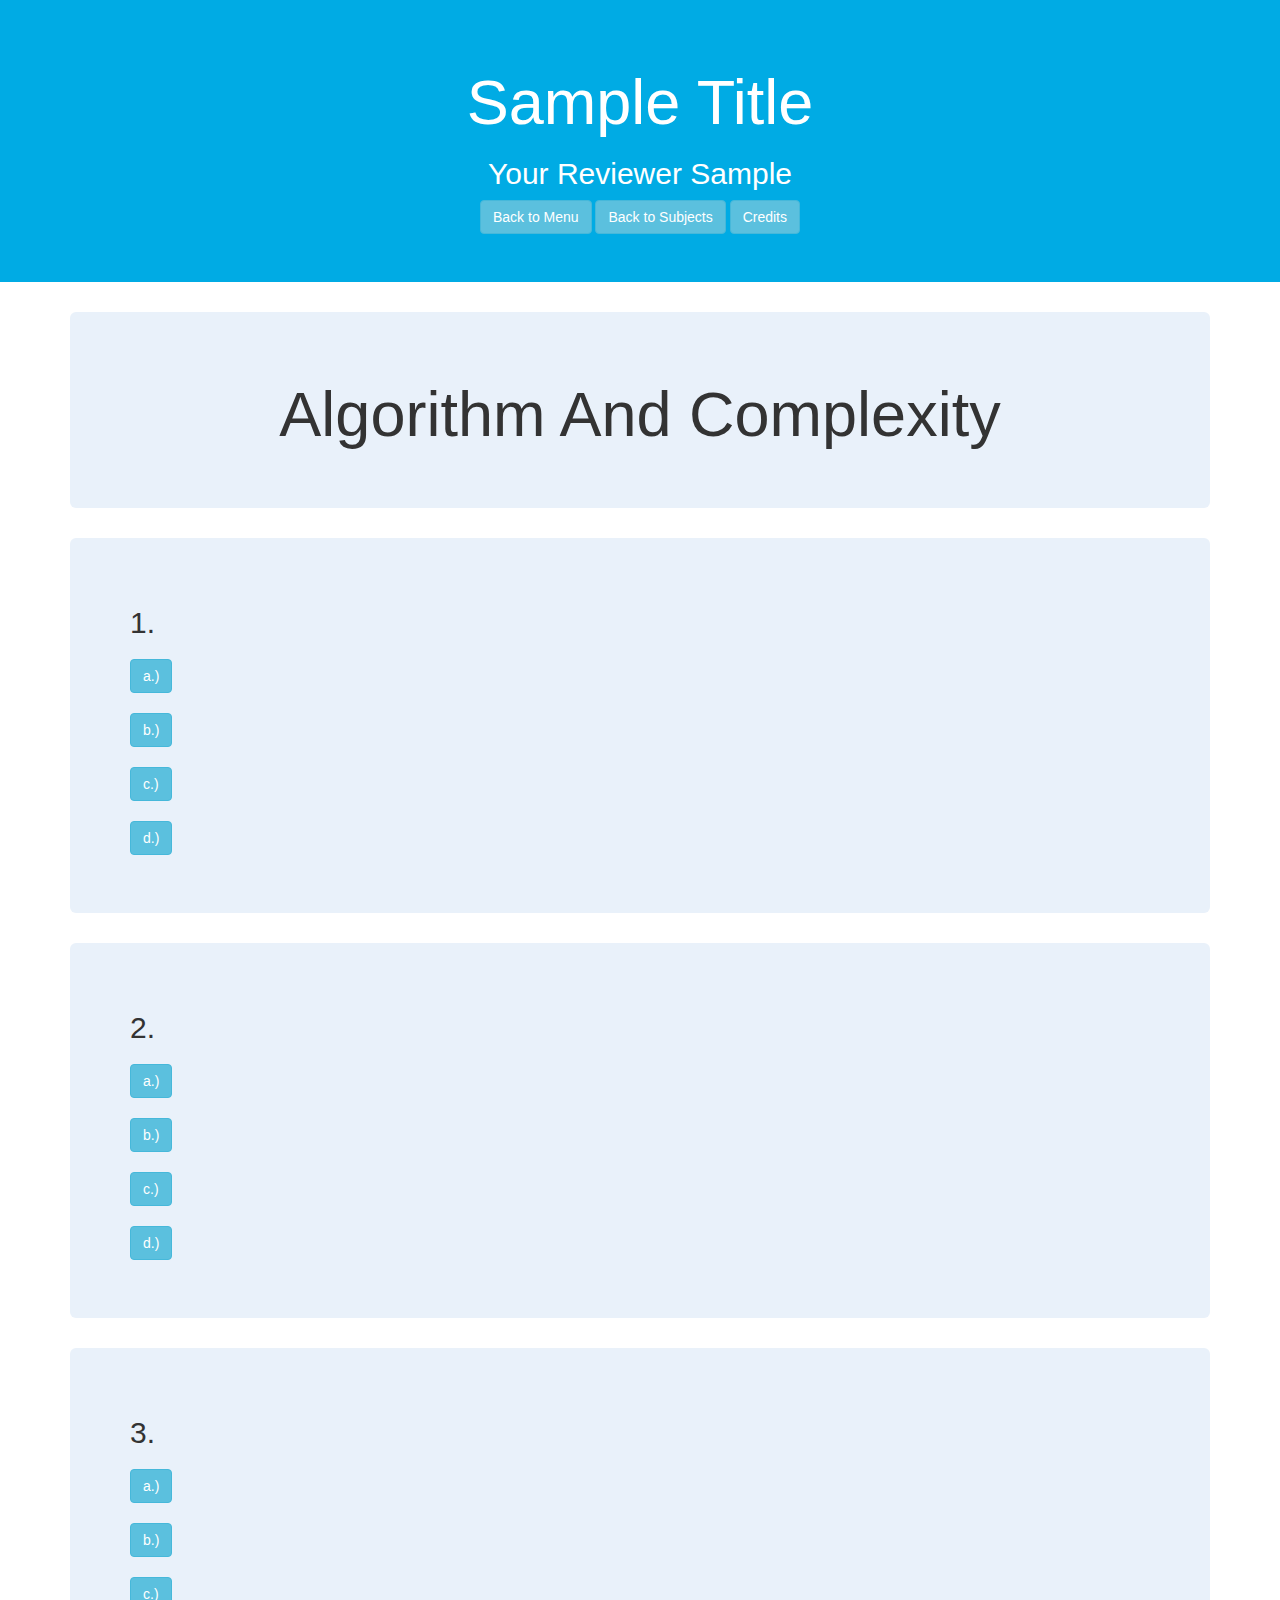
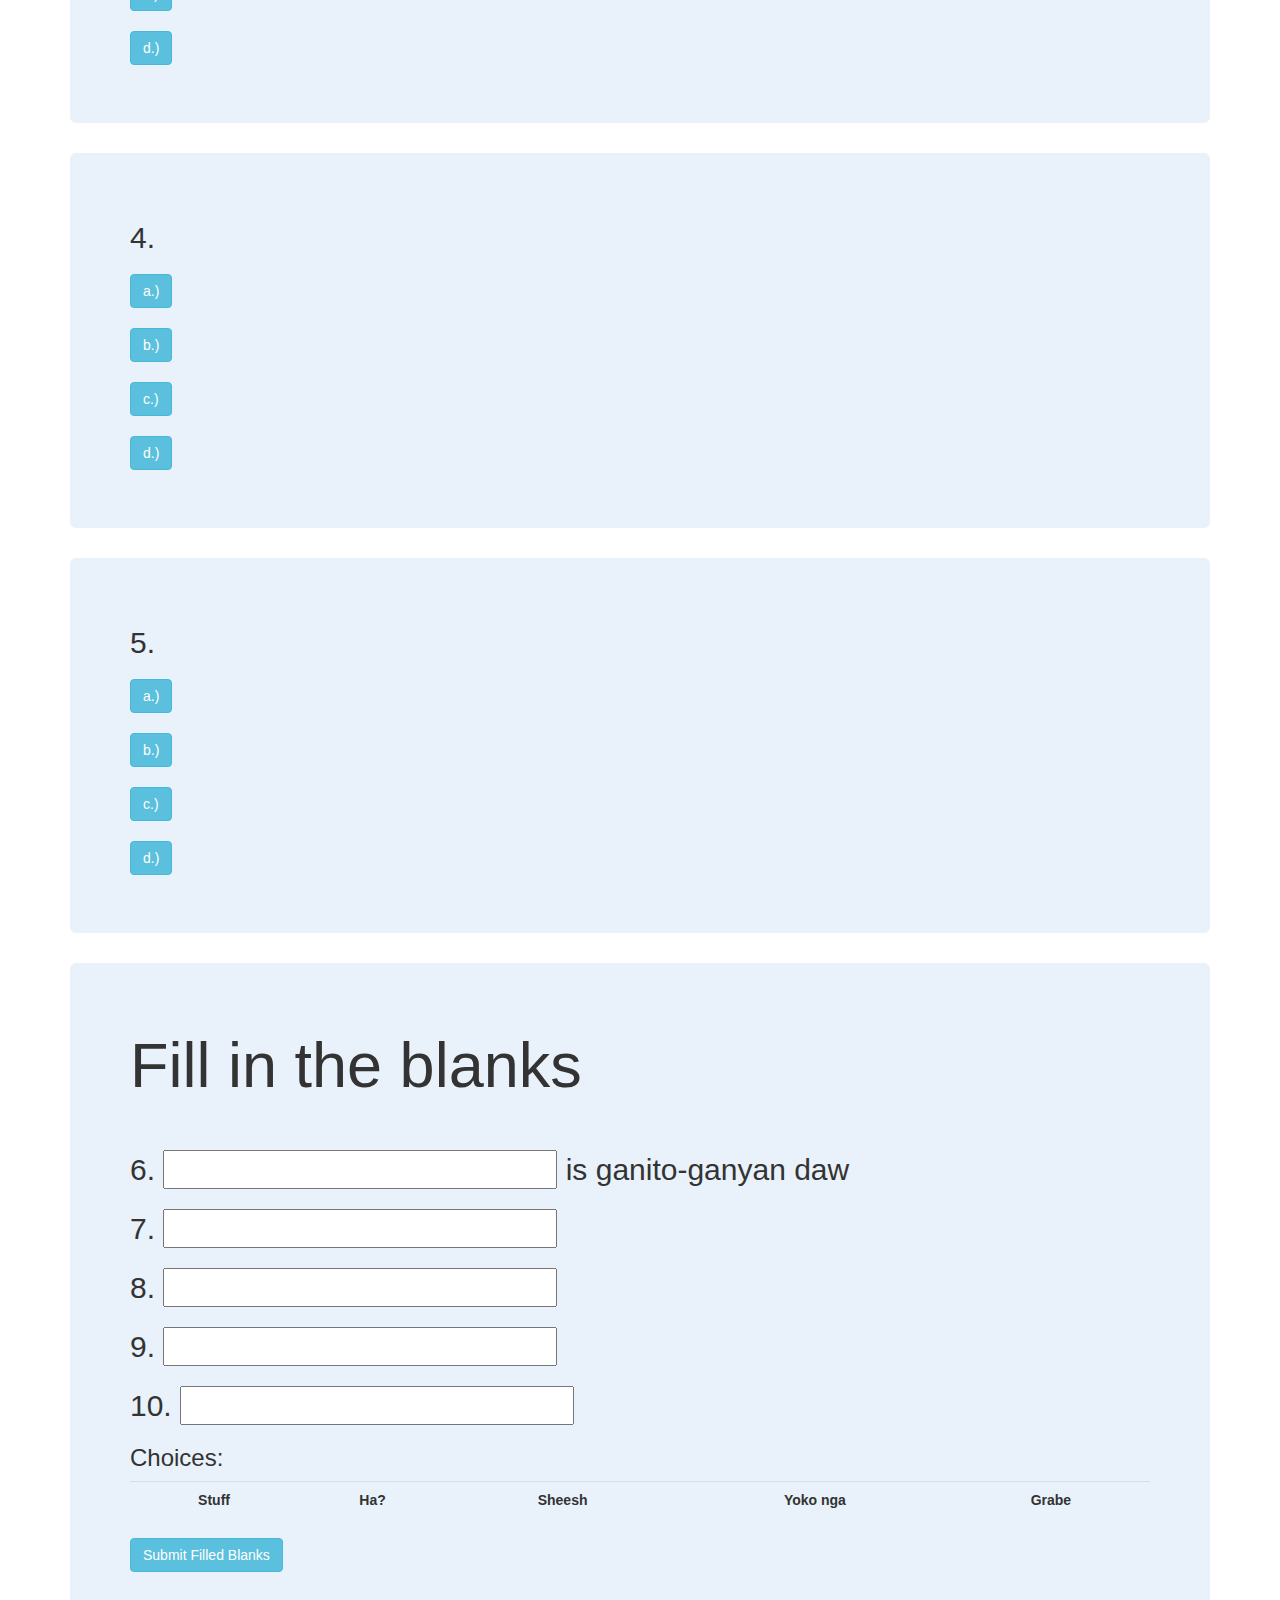
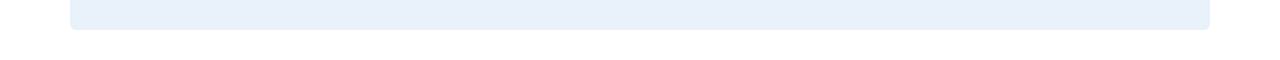
==== AlgorithmAndComplexity.html @ 1eaf3119 "Fill in the blanks system implementation" ====
<!DOCTYPE html>
<html lang="en">
<head>
    <meta charset="UTF-8">
    <meta name="viewport" content="width=device-width, initial-scale=1.0">
    <title>Algorithm and Complexity</title>

    <link rel="stylesheet" href="Extensions/Bootstrap 3.css">
    <script src="Extensions/Bootstrap 3.js"></script>

    <link rel="stylesheet" href="Custom.css">
    <script src="AlgorithmAndComplexity.js"></script>
</head>
<body>

<div class="">
    <div class="jumbotron text-center Top3C">
        <h1>Sample Title</h1>
        <h2>Your Reviewer Sample</h2>

        <a href="index.html"><button class="btn btn-info">Back to Menu</button></a>
        <a href="Subject Choices.html"><button class="btn btn-info">Back to Subjects</button></a>
        <a href="Credits.html"><button class="btn btn-info">Credits</button></a>
    </div>
</div>

<div class="container">
    <div class="jumbotron text-center Content3C">
        <h1>Algorithm And Complexity</h1>
    </div>
</div>

<div class="container">
    <div class="jumbotron Content3C">
        <h2>1. </h2>
        <h3><button class="btn btn-info" id="btn-changeGreen1" onclick="Correct1()">a.) </button></h3>
        <h3><button class="btn btn-info" id="btn-changeRed1" onclick="Wrong1()">b.) </button></h3>
        <h3><button class="btn btn-info" id="btn-changeRed01" onclick="Wrong1()">c.) </button></h3>
        <h3><button class="btn btn-info" id="btn-changeRed001" onclick="Wrong1()">d.) </button></h3>
    </div>
</div>

<div class="container">
    <div class="jumbotron Content3C">
        <h2>2. </h2>
        <h3><button class="btn btn-info" id="btn-changeGreen2" onclick="Correct2()">a.) </button></h3>
        <h3><button class="btn btn-info" id="btn-changeRed2" onclick="Wrong2()">b.) </button></h3>
        <h3><button class="btn btn-info" id="btn-changeRed02" onclick="Wrong2()">c.) </button></h3>
        <h3><button class="btn btn-info" id="btn-changeRed002" onclick="Wrong2()">d.) </button></h3>
    </div>
</div>

<div class="container">
    <div class="jumbotron Content3C">
        <h2>3. </h2>
        <h3><button class="btn btn-info" id="btn-changeGreen3" onclick="Correct3()">a.) </button></h3>
        <h3><button class="btn btn-info" id="btn-changeRed3" onclick="Wrong3()">b.) </button></h3>
        <h3><button class="btn btn-info" id="btn-changeRed03" onclick="Wrong3()">c.) </button></h3>
        <h3><button class="btn btn-info" id="btn-changeRed003" onclick="Wrong3()">d.) </button></h3>
    </div>
</div>

<div class="container">
    <div class="jumbotron Content3C">
        <h2>4. </h2>
        <h3><button class="btn btn-info" id="btn-changeGreen4" onclick="Correct4()">a.) </button></h3>
        <h3><button class="btn btn-info" id="btn-changeRed4" onclick="Wrong4()">b.) </button></h3>
        <h3><button class="btn btn-info" id="btn-changeRed04" onclick="Wrong4()">c.) </button></h3>
        <h3><button class="btn btn-info" id="btn-changeRed004" onclick="Wrong4()">d.) </button></h3>
    </div>
</div>

<div class="container">
    <div class="jumbotron Content3C">
        <h2>5. </h2>
        <h3><button class="btn btn-info" id="btn-changeGreen5" onclick="Correct5()">a.) </button></h3>
        <h3><button class="btn btn-info" id="btn-changeRed5" onclick="Wrong5()">b.) </button></h3>
        <h3><button class="btn btn-info" id="btn-changeRed05" onclick="Wrong5()">c.) </button></h3>
        <h3><button class="btn btn-info" id="btn-changeRed005" onclick="Wrong5()">d.) </button></h3>
    </div>
</div>

<div class="container">
    <div class="jumbotron Content3C">
        <h1>Fill in the blanks</h1>

        <br />

        <h2>6. <input type="text" id="No6" /> is ganito-ganyan daw</h2>
        <h2>7. <input type="text" id="No7" /> </h2>
        <h2>8. <input type="text" id="No8" /> </h2>
        <h2>9. <input type="text" id="No9" /> </h2>
        <h2>10. <input type="text" id="No10" /> </h2>

        <h3>Choices:</h3>
        <table class="table">
            <tr>
                <th class="text-center">Stuff</th>
                <th class="text-center">Ha?</th>
                <th class="text-center">Sheesh</th>
                <th class="text-center">Yoko nga</th>
                <th class="text-center">Grabe</th>
            </tr>
        </table>

        <button class="btn btn-info" onclick="FillBlanks()">Submit Filled Blanks</button>

        <h4 id="Verification6"></h4>
        <h4 id="Verification7"></h4>
        <h4 id="Verification8"></h4>
        <h4 id="Verification9"></h4>
        <h4 id="Verification10"></h4>
    </div>
</div>
    
</body>
</html>
---- Custom.css ----
.Top3C {
    background-color: #00ABE4;
    color: white;
}

.Content3C {
    background-color: #E9F1FA;
}

.bigBtns {
    font-size: 65px;
}

.blkBtnTxt {
    color: black;
}

/* QnAs Correct and Wrong Answers */
.Wrong1 {
    color: red;
}

.Correct1 {
    color: Green;
}

.Wrong2 {
    color: red;
}

.Correct2 {
    color: Green;
}

.Wrong3 {
    color: red;
}

.Correct3 {
    color: Green;
}

.Wrong4 {
    color: red;
}

.Correct4 {
    color: Green;
}

.Wrong5 {
    color: red;
}

.Correct5 {
    color: Green;
}

.Wrong6 {
    color: red;
}

.Correct6 {
    color: Green;
}

.Wrong7 {
    color: red;
}

.Correct7 {
    color: Green;
}

.Wrong8 {
    color: red;
}

.Correct8 {
    color: Green;
}

.Wrong9 {
    color: red;
}

.Correct9 {
    color: Green;
}

.Wrong10 {
    color: red;
}

.Correct10 {
    color: Green;
}
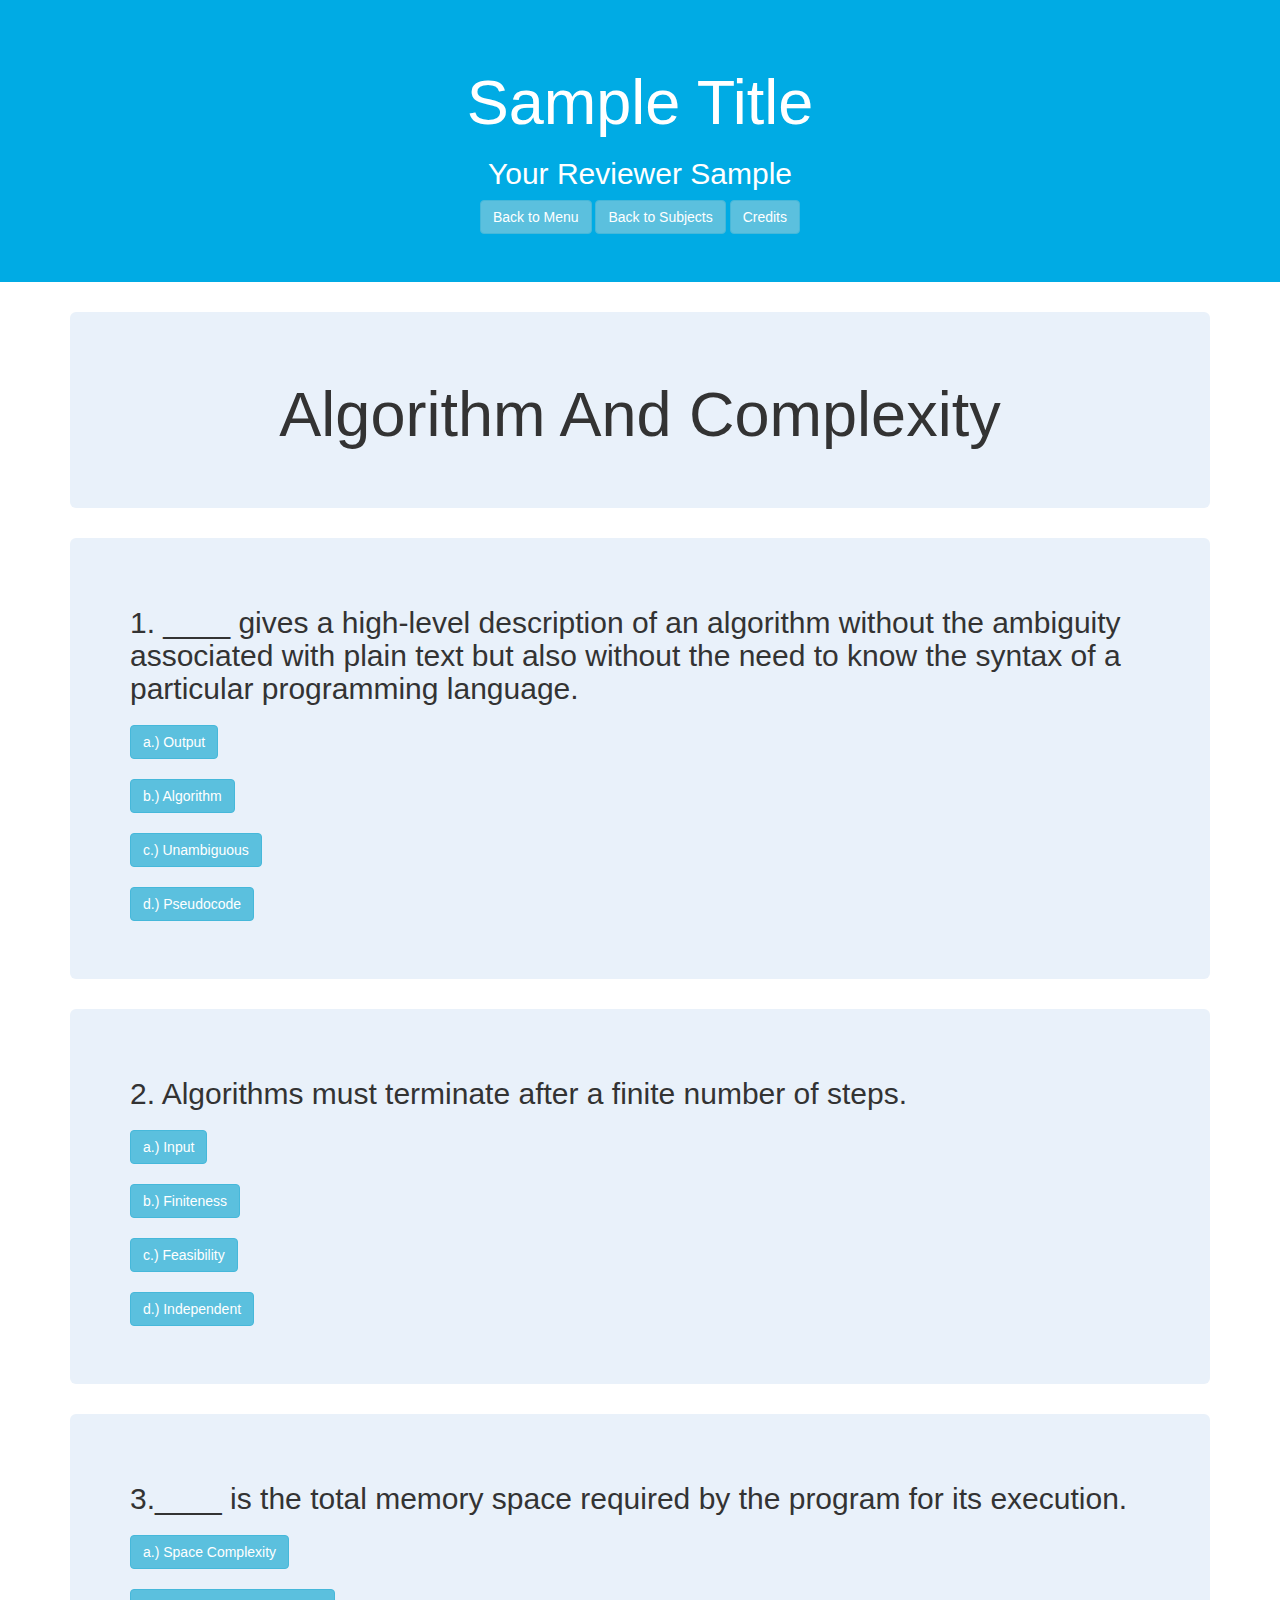
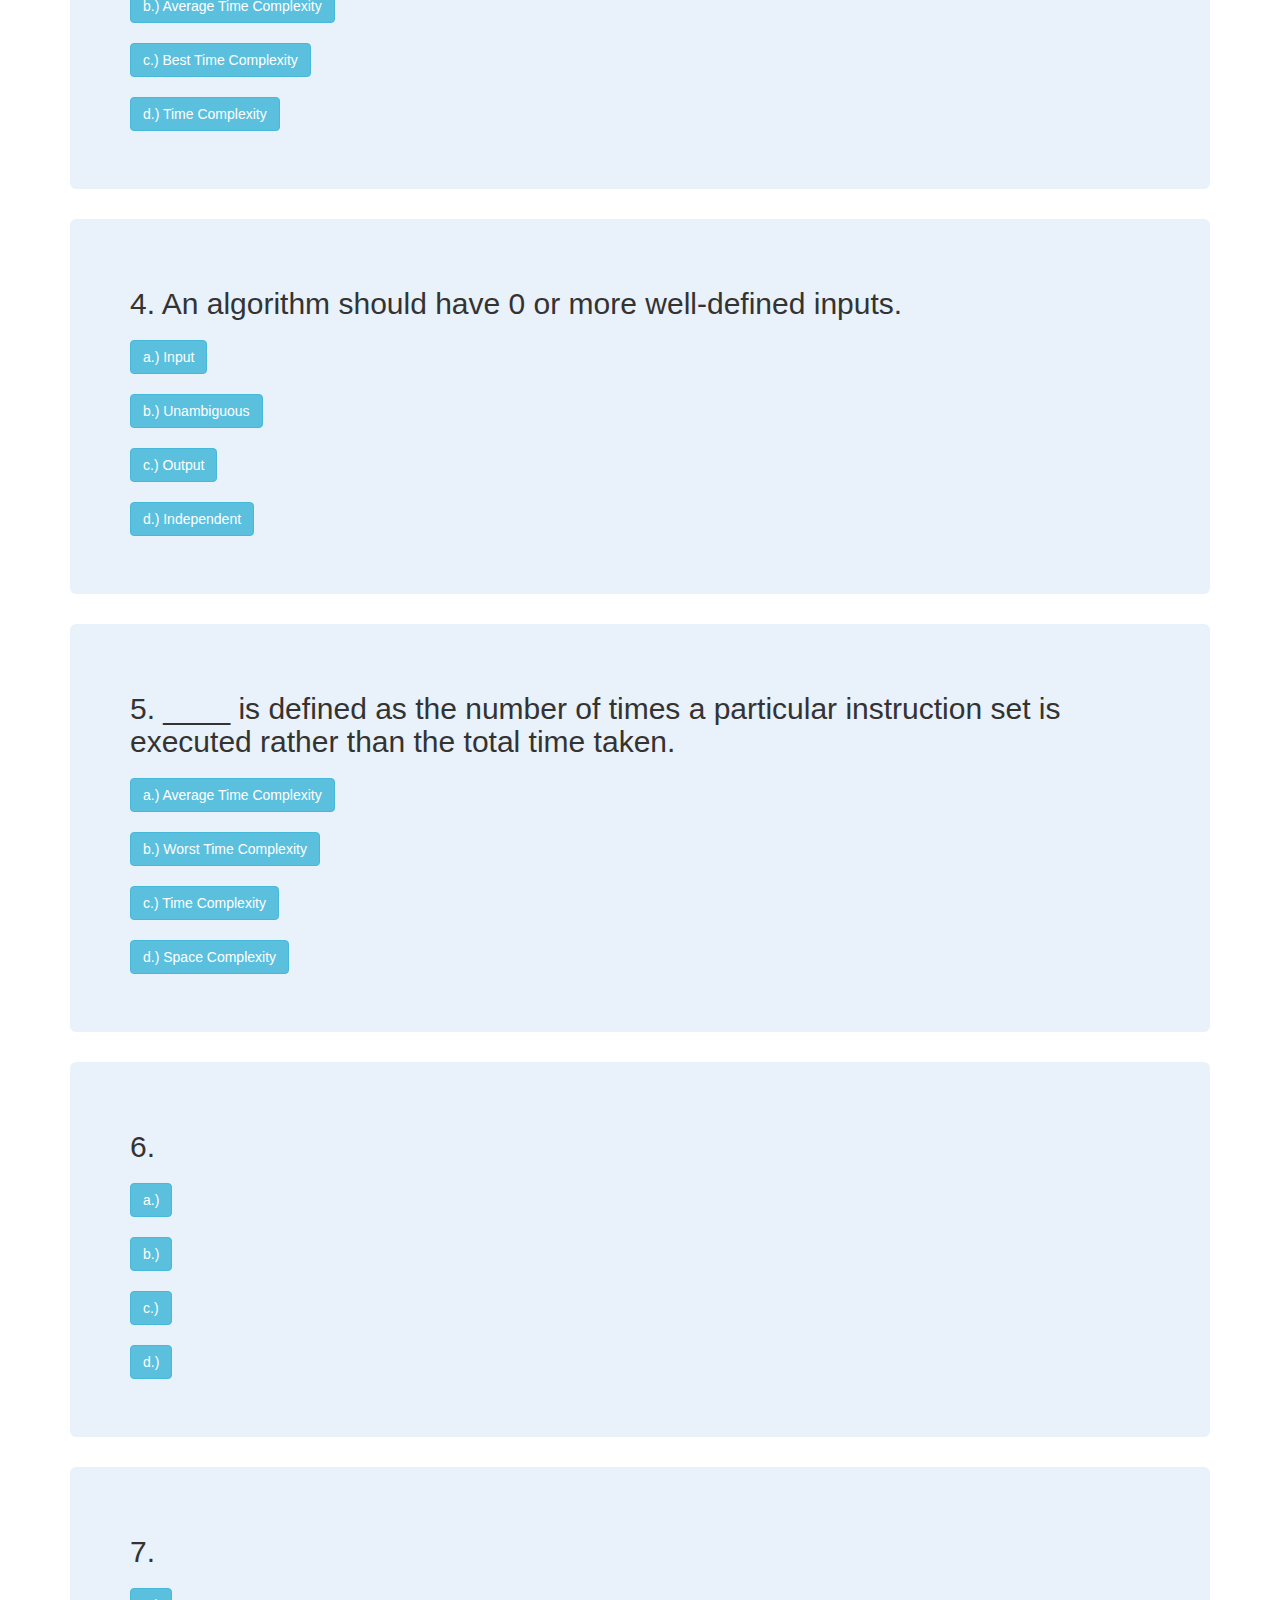
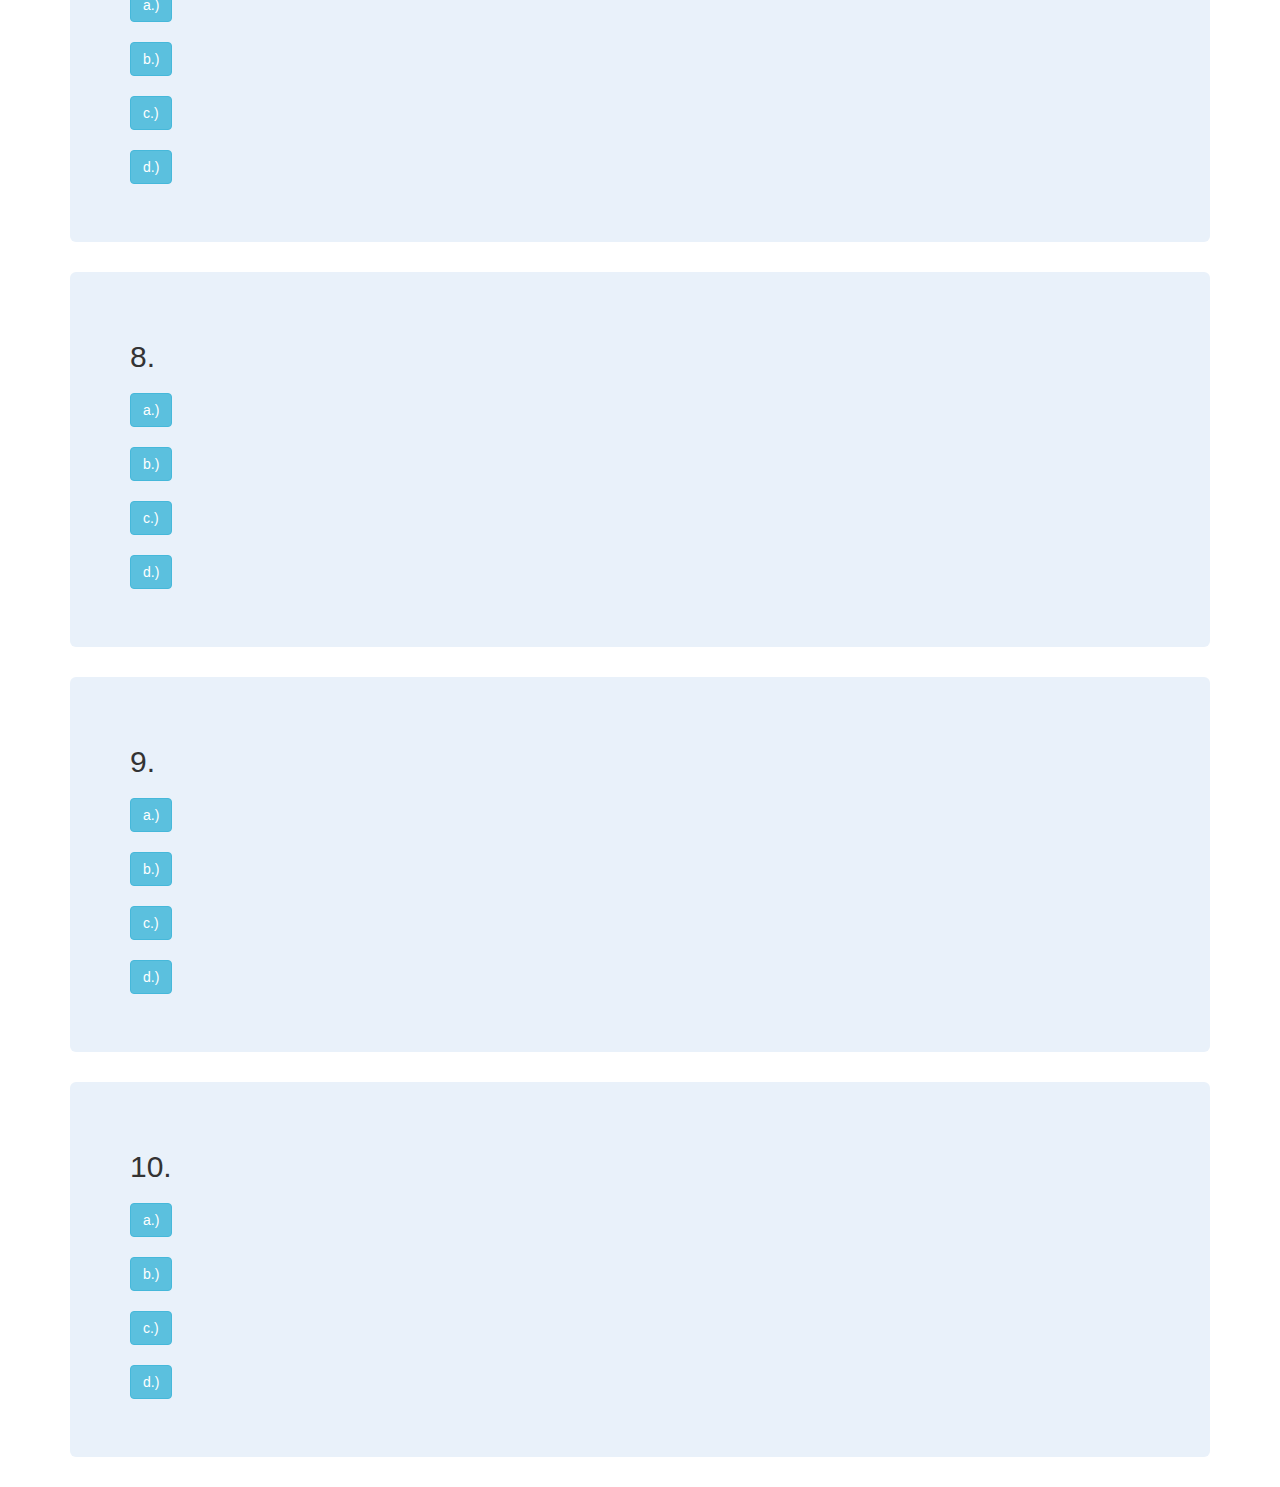
==== commit 9691fc60: "QnAs + Minor Bug Fix" ====
--- a/AlgorithmAndComplexity.html
+++ b/AlgorithmAndComplexity.html
@@ -32,61 +32,112 @@
 
 <div class="container">
     <div class="jumbotron Content3C">
-        <h2>1. </h2>
-        <h3><button class="btn btn-info" id="btn-changeGreen1" onclick="Correct1()">a.) </button></h3>
-        <h3><button class="btn btn-info" id="btn-changeRed1" onclick="Wrong1()">b.) </button></h3>
-        <h3><button class="btn btn-info" id="btn-changeRed01" onclick="Wrong1()">c.) </button></h3>
-        <h3><button class="btn btn-info" id="btn-changeRed001" onclick="Wrong1()">d.) </button></h3>
+        <h2>1. ____ gives a high-level description of an algorithm without the ambiguity associated with plain text but also without the need to know the syntax of a particular programming language.</h2>
+        <h3><button class="btn btn-info" id="btn-changeRed001" onclick="Wrong1()">a.) Output </button></h3>
+        <h3><button class="btn btn-info" id="btn-changeRed1" onclick="Wrong1()">b.) Algorithm </button></h3>
+        <h3><button class="btn btn-info" id="btn-changeRed01" onclick="Wrong1()">c.) Unambiguous </button></h3>
+        <h3><button class="btn btn-info" id="btn-changeGreen1" onclick="Correct1()">d.) Pseudocode </button></h3>
     </div>
 </div>
 
 <div class="container">
     <div class="jumbotron Content3C">
-        <h2>2. </h2>
-        <h3><button class="btn btn-info" id="btn-changeGreen2" onclick="Correct2()">a.) </button></h3>
-        <h3><button class="btn btn-info" id="btn-changeRed2" onclick="Wrong2()">b.) </button></h3>
-        <h3><button class="btn btn-info" id="btn-changeRed02" onclick="Wrong2()">c.) </button></h3>
-        <h3><button class="btn btn-info" id="btn-changeRed002" onclick="Wrong2()">d.) </button></h3>
+        <h2>2. Algorithms must terminate after a finite number of steps.</h2>
+        <h3><button class="btn btn-info" id="btn-changeRed2" onclick="Wrong2()">a.) Input </button></h3>
+        <h3><button class="btn btn-info" id="btn-changeGreen2" onclick="Correct2()">b.) Finiteness </button></h3>
+        <h3><button class="btn btn-info" id="btn-changeRed02" onclick="Wrong2()">c.) Feasibility </button></h3>
+        <h3><button class="btn btn-info" id="btn-changeRed002" onclick="Wrong2()">d.) Independent </button></h3>
     </div>
 </div>
 
 <div class="container">
     <div class="jumbotron Content3C">
-        <h2>3. </h2>
-        <h3><button class="btn btn-info" id="btn-changeGreen3" onclick="Correct3()">a.) </button></h3>
-        <h3><button class="btn btn-info" id="btn-changeRed3" onclick="Wrong3()">b.) </button></h3>
-        <h3><button class="btn btn-info" id="btn-changeRed03" onclick="Wrong3()">c.) </button></h3>
-        <h3><button class="btn btn-info" id="btn-changeRed003" onclick="Wrong3()">d.) </button></h3>
+        <h2>3.____ is the total memory space required by the program for its execution.</h2>
+        <h3><button class="btn btn-info" id="btn-changeGreen3" onclick="Correct3()">a.) Space Complexity </button></h3>
+        <h3><button class="btn btn-info" id="btn-changeRed3" onclick="Wrong3()">b.) Average Time Complexity </button></h3>
+        <h3><button class="btn btn-info" id="btn-changeRed03" onclick="Wrong3()">c.) Best Time Complexity </button></h3>
+        <h3><button class="btn btn-info" id="btn-changeRed003" onclick="Wrong3()">d.) Time Complexity </button></h3>
     </div>
 </div>
 
 <div class="container">
     <div class="jumbotron Content3C">
-        <h2>4. </h2>
-        <h3><button class="btn btn-info" id="btn-changeGreen4" onclick="Correct4()">a.) </button></h3>
-        <h3><button class="btn btn-info" id="btn-changeRed4" onclick="Wrong4()">b.) </button></h3>
-        <h3><button class="btn btn-info" id="btn-changeRed04" onclick="Wrong4()">c.) </button></h3>
-        <h3><button class="btn btn-info" id="btn-changeRed004" onclick="Wrong4()">d.) </button></h3>
+        <h2>4. An algorithm should have 0 or more well-defined inputs.</h2>
+        <h3><button class="btn btn-info" id="btn-changeGreen4" onclick="Correct4()">a.) Input </button></h3>
+        <h3><button class="btn btn-info" id="btn-changeRed4" onclick="Wrong4()">b.) Unambiguous </button></h3>
+        <h3><button class="btn btn-info" id="btn-changeRed04" onclick="Wrong4()">c.) Output </button></h3>
+        <h3><button class="btn btn-info" id="btn-changeRed004" onclick="Wrong4()">d.) Independent </button></h3>
     </div>
 </div>
 
 <div class="container">
     <div class="jumbotron Content3C">
-        <h2>5. </h2>
-        <h3><button class="btn btn-info" id="btn-changeGreen5" onclick="Correct5()">a.) </button></h3>
-        <h3><button class="btn btn-info" id="btn-changeRed5" onclick="Wrong5()">b.) </button></h3>
-        <h3><button class="btn btn-info" id="btn-changeRed05" onclick="Wrong5()">c.) </button></h3>
-        <h3><button class="btn btn-info" id="btn-changeRed005" onclick="Wrong5()">d.) </button></h3>
+        <h2>5. ____ is defined as the number of times a particular instruction set is executed rather than the total time taken.</h2>
+        <h3><button class="btn btn-info" id="btn-changeRed05" onclick="Wrong5()">a.) Average Time Complexity </button></h3>
+        <h3><button class="btn btn-info" id="btn-changeRed5" onclick="Wrong5()">b.) Worst Time Complexity </button></h3>
+        <h3><button class="btn btn-info" id="btn-changeGreen5" onclick="Correct5()">c.) Time Complexity </button></h3>
+        <h3><button class="btn btn-info" id="btn-changeRed005" onclick="Wrong5()">d.) Space Complexity </button></h3>
     </div>
 </div>
 
+<div class="container">
+    <div class="jumbotron Content3C">
+        <h2>6. </h2>
+        <h3><button class="btn btn-info" id="btn-changeGreen6" onclick="Correct6()">a.) </button></h3>
+        <h3><button class="btn btn-info" id="btn-changeRed6" onclick="Wrong6()">b.) </button></h3>
+        <h3><button class="btn btn-info" id="btn-changeRed06" onclick="Wrong6()">c.) </button></h3>
+        <h3><button class="btn btn-info" id="btn-changeRed006" onclick="Wrong6()">d.) </button></h3>
+    </div>
+</div>
+
+<div class="container">
+    <div class="jumbotron Content3C">
+        <h2>7. </h2>
+        <h3><button class="btn btn-info" id="btn-changeGreen7" onclick="Correct7()">a.) </button></h3>
+        <h3><button class="btn btn-info" id="btn-changeRed7" onclick="Wrong7()">b.) </button></h3>
+        <h3><button class="btn btn-info" id="btn-changeRed07" onclick="Wrong7()">c.) </button></h3>
+        <h3><button class="btn btn-info" id="btn-changeRed007" onclick="Wrong7()">d.) </button></h3>
+    </div>
+</div>
+
+<div class="container">
+    <div class="jumbotron Content3C">
+        <h2>8. </h2>
+        <h3><button class="btn btn-info" id="btn-changeGreen8" onclick="Correct8()">a.) </button></h3>
+        <h3><button class="btn btn-info" id="btn-changeRed8" onclick="Wrong8()">b.) </button></h3>
+        <h3><button class="btn btn-info" id="btn-changeRed08" onclick="Wrong8()">c.) </button></h3>
+        <h3><button class="btn btn-info" id="btn-changeRed008" onclick="Wrong8()">d.) </button></h3>
+    </div>
+</div>
+
+<div class="container">
+    <div class="jumbotron Content3C">
+        <h2>9. </h2>
+        <h3><button class="btn btn-info" id="btn-changeGreen9" onclick="Correct9()">a.) </button></h3>
+        <h3><button class="btn btn-info" id="btn-changeRed9" onclick="Wrong9()">b.) </button></h3>
+        <h3><button class="btn btn-info" id="btn-changeRed09" onclick="Wrong9()">c.) </button></h3>
+        <h3><button class="btn btn-info" id="btn-changeRed009" onclick="Wrong9()">d.) </button></h3>
+    </div>
+</div>
+
+<div class="container">
+    <div class="jumbotron Content3C">
+        <h2>10. </h2>
+        <h3><button class="btn btn-info" id="btn-changeGreen10" onclick="Correct10()">a.) </button></h3>
+        <h3><button class="btn btn-info" id="btn-changeRed10" onclick="Wrong10()">b.) </button></h3>
+        <h3><button class="btn btn-info" id="btn-changeRed010" onclick="Wrong10()">c.) </button></h3>
+        <h3><button class="btn btn-info" id="btn-changeRed0010" onclick="Wrong10()">d.) </button></h3>
+    </div>
+</div>
+
+<!-- Wala 'to, wag niyo na lang pansinin
 <div class="container">
     <div class="jumbotron Content3C">
         <h1>Fill in the blanks</h1>
 
         <br />
 
-        <h2>6. <input type="text" id="No6" /> is ganito-ganyan daw</h2>
+        <h2>6. <input type="text" id="No6" /> </h2>
         <h2>7. <input type="text" id="No7" /> </h2>
         <h2>8. <input type="text" id="No8" /> </h2>
         <h2>9. <input type="text" id="No9" /> </h2>
@@ -95,11 +146,11 @@
         <h3>Choices:</h3>
         <table class="table">
             <tr>
-                <th class="text-center">Stuff</th>
-                <th class="text-center">Ha?</th>
-                <th class="text-center">Sheesh</th>
-                <th class="text-center">Yoko nga</th>
-                <th class="text-center">Grabe</th>
+                <th class="text-center"></th>
+                <th class="text-center"></th>
+                <th class="text-center"></th>
+                <th class="text-center"></th>
+                <th class="text-center"></th>
             </tr>
         </table>
 
@@ -112,6 +163,7 @@
         <h4 id="Verification10"></h4>
     </div>
 </div>
+-->
     
 </body>
 </html>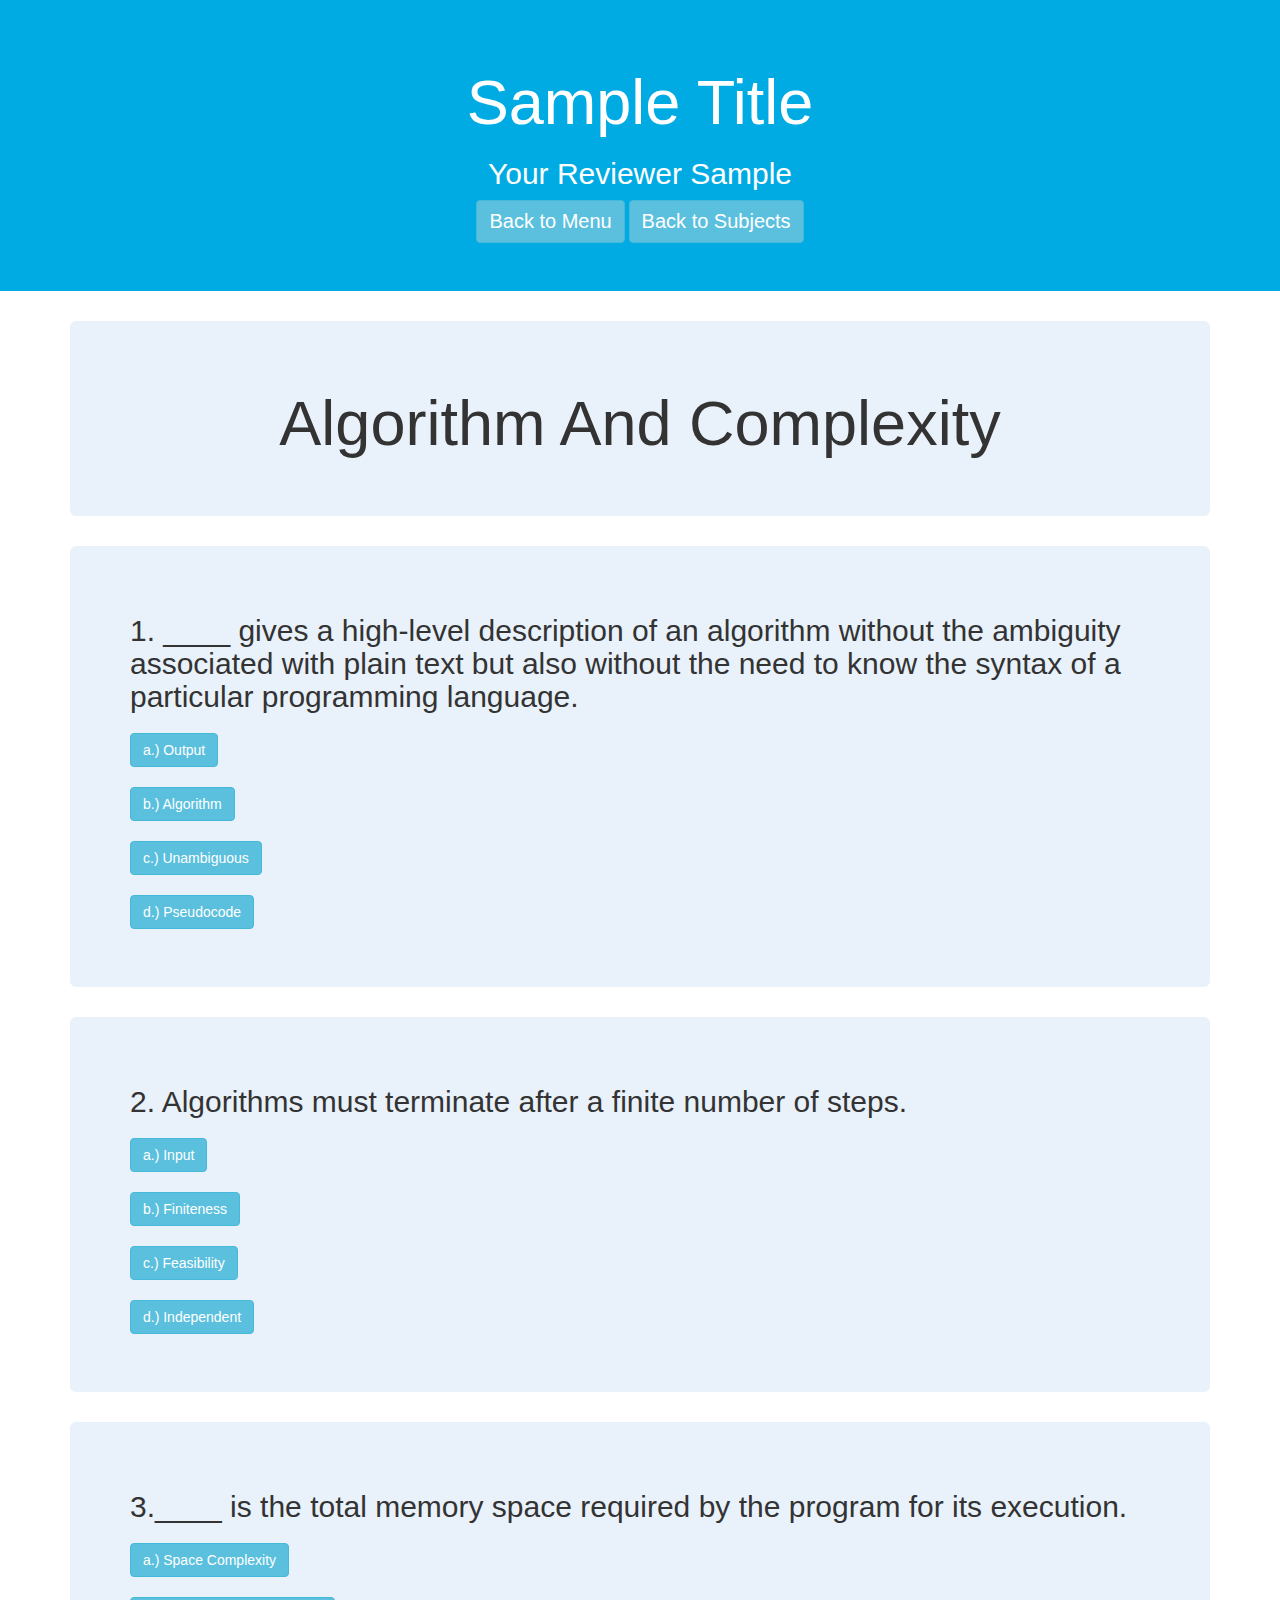
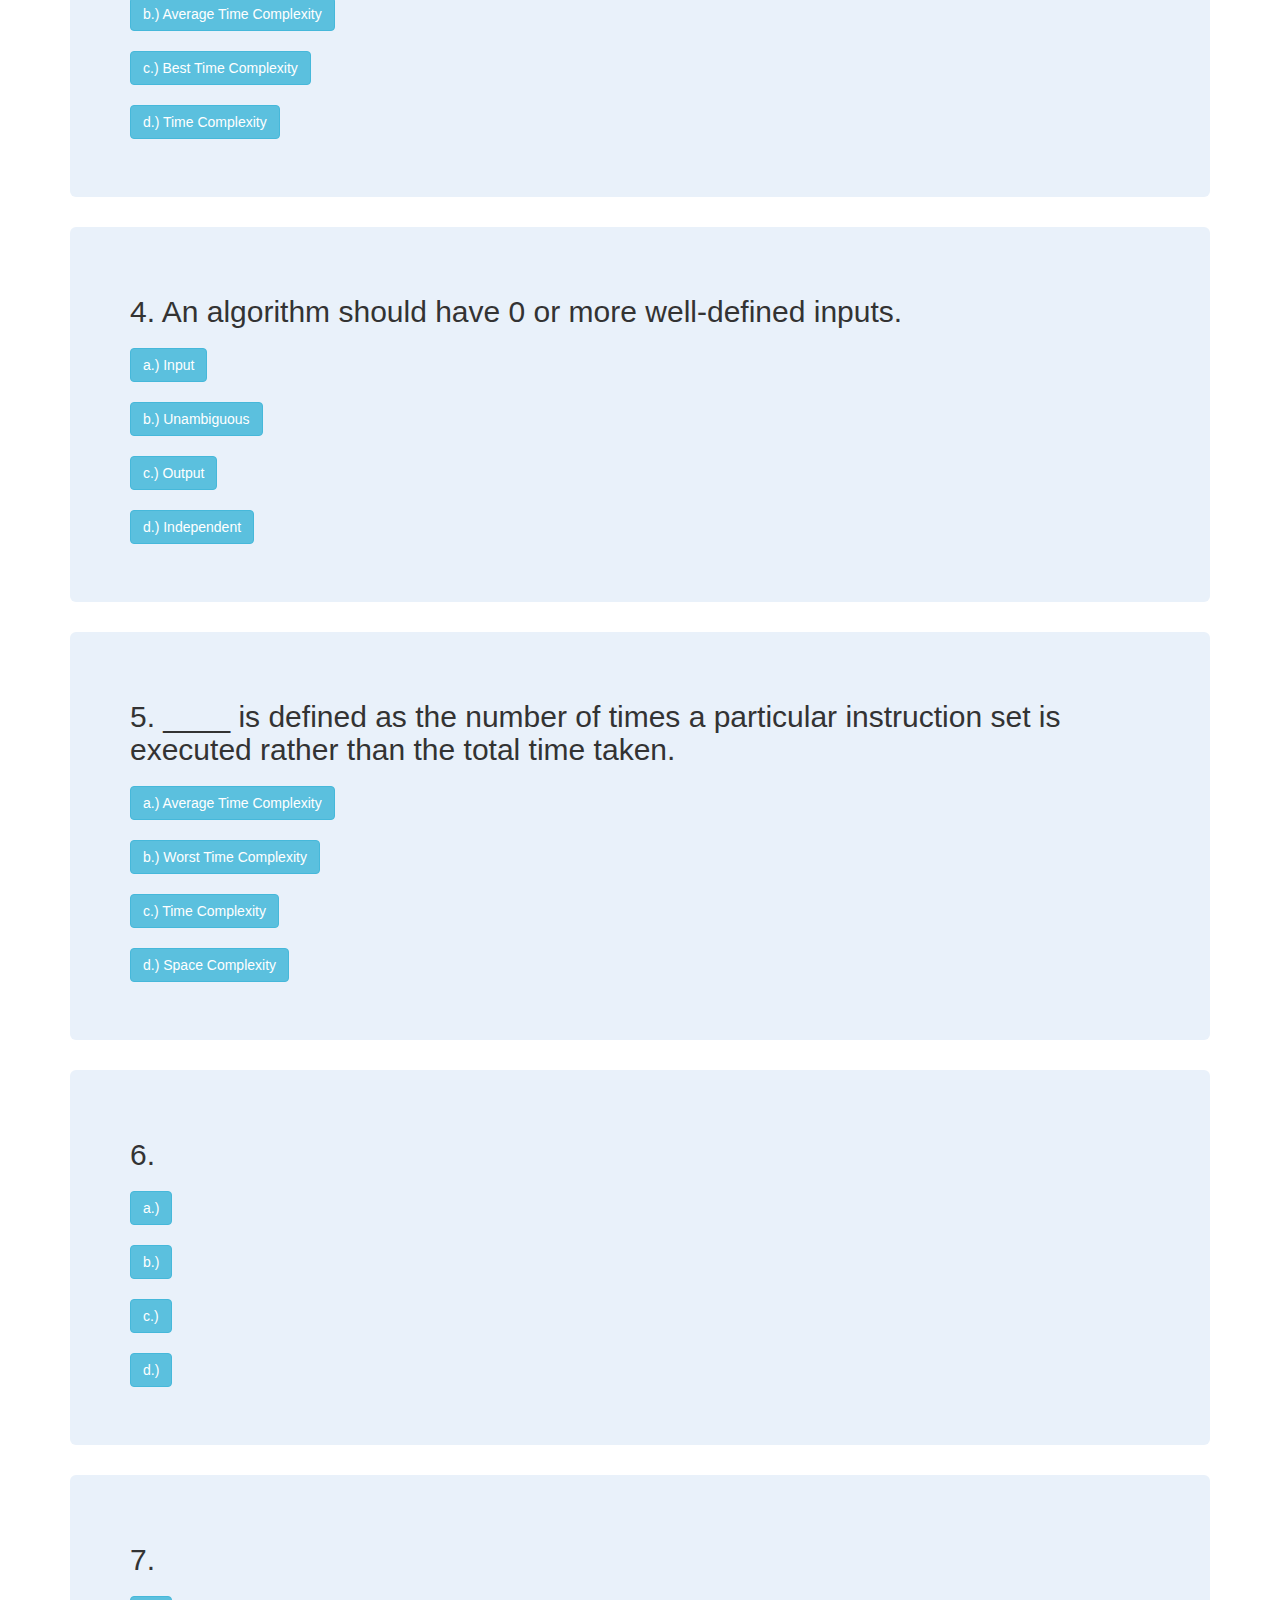
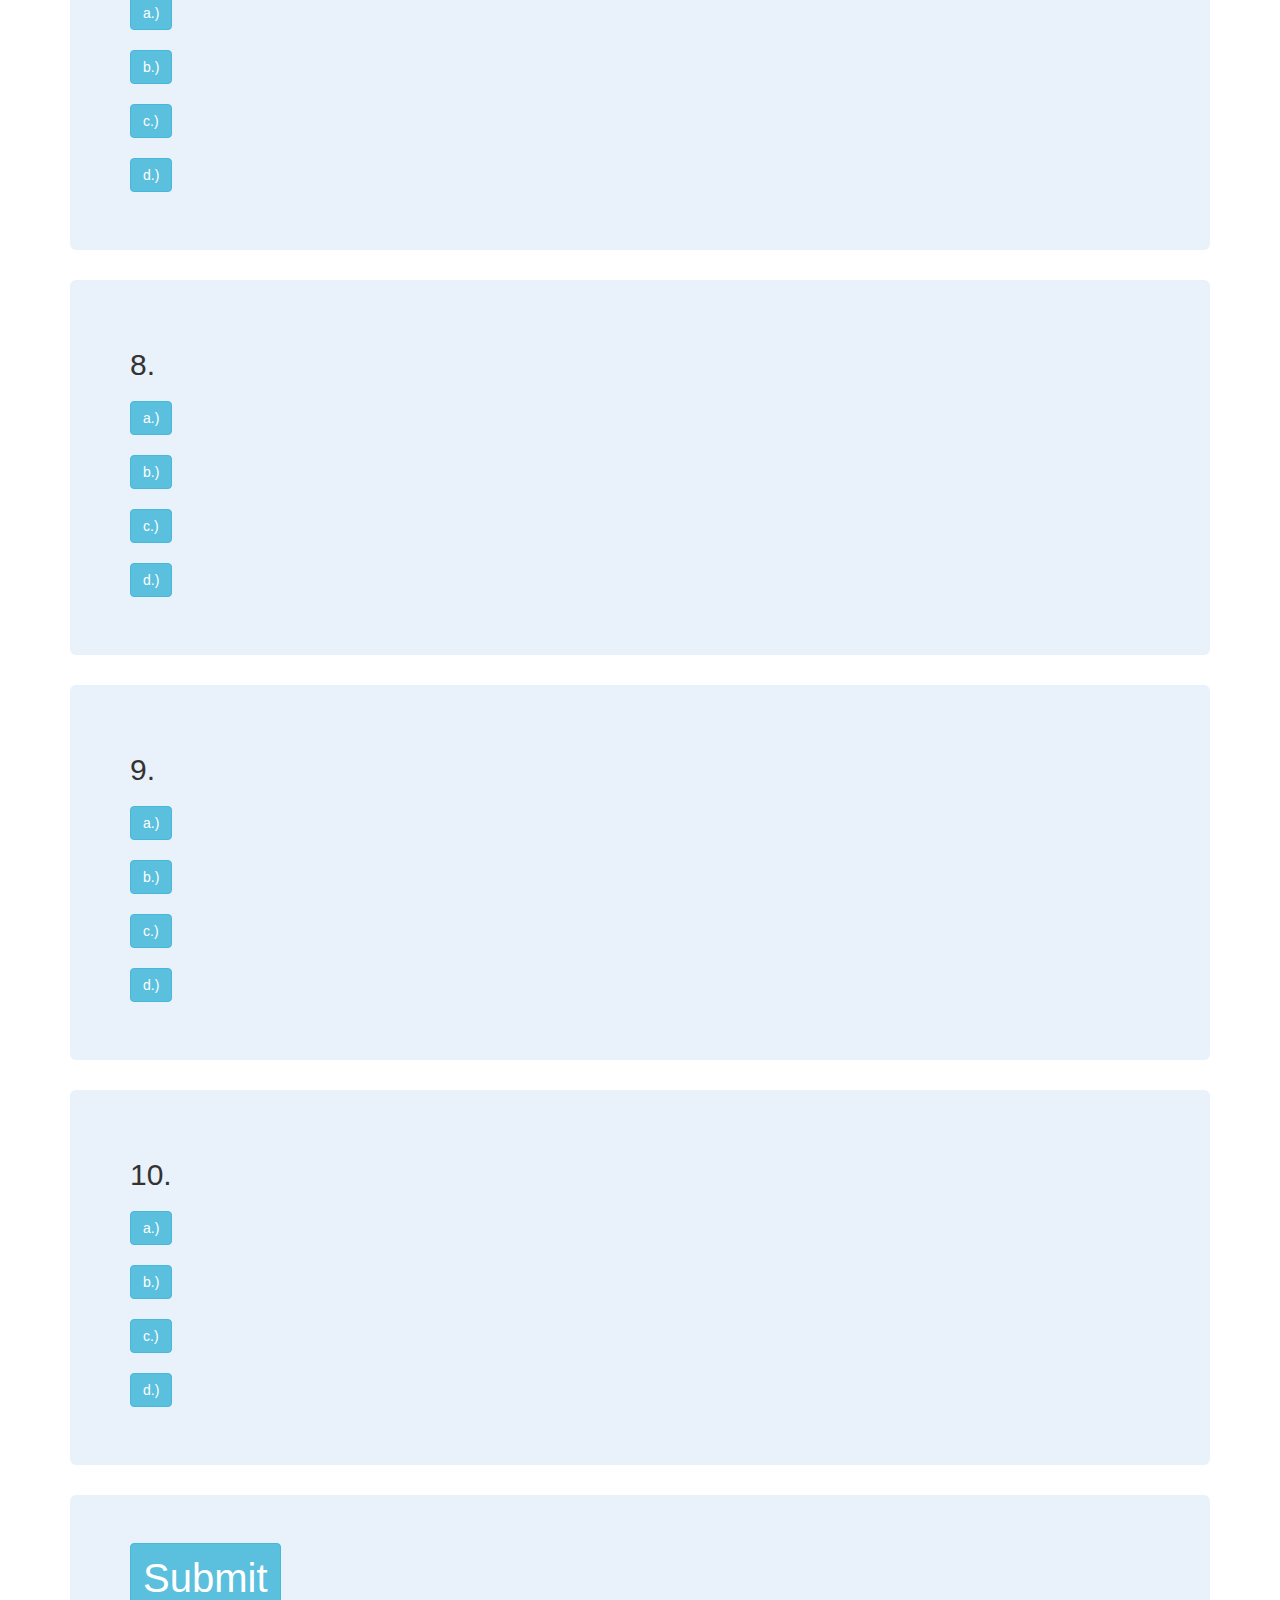
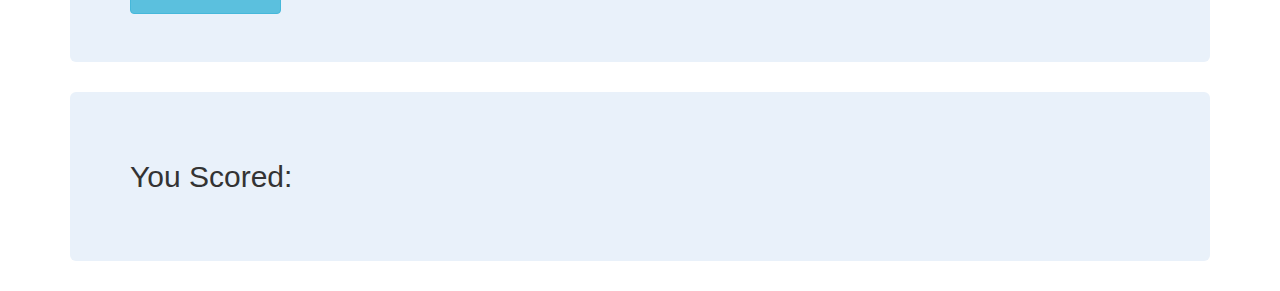
==== commit 29a9a33f: "Update (Err)" ====
--- a/AlgorithmAndComplexity.html
+++ b/AlgorithmAndComplexity.html
@@ -18,9 +18,8 @@
         <h1>Sample Title</h1>
         <h2>Your Reviewer Sample</h2>
 
-        <a href="index.html"><button class="btn btn-info">Back to Menu</button></a>
-        <a href="Subject Choices.html"><button class="btn btn-info">Back to Subjects</button></a>
-        <a href="Credits.html"><button class="btn btn-info">Credits</button></a>
+        <a href="LoggedIndex.php"><button class="btn btn-info btn-bigger">Back to Menu</button></a>
+        <a href="Subject Choices.html"><button class="btn btn-info btn-bigger">Back to Subjects</button></a>
     </div>
 </div>
 
@@ -130,6 +129,20 @@
     </div>
 </div>
 
+<div class="container">
+    <div class="jumbotron Content3C">
+        <a href="AlgorithmAndComplexityScore.html"><button class="btn btn-info btn-EvenBigger" onclick="updateFinalScore()">Submit</button></a>
+    </div>
+</div>
+
+<div class="container">
+    <div class="jumbotron Content3C">
+        <h2>You Scored:</h2>
+
+        <h1 id="Score"></h1>
+    </div>
+</div>
+
 <!-- Wala 'to, wag niyo na lang pansinin
 <div class="container">
     <div class="jumbotron Content3C">
--- a/Custom.css
+++ b/Custom.css
@@ -94,4 +94,12 @@
 
 .Correct10 {
     color: Green;
+}
+
+.btn-bigger {
+    font-size: 20px;
+}
+
+.btn-EvenBigger {
+    font-size: 40px;
 }